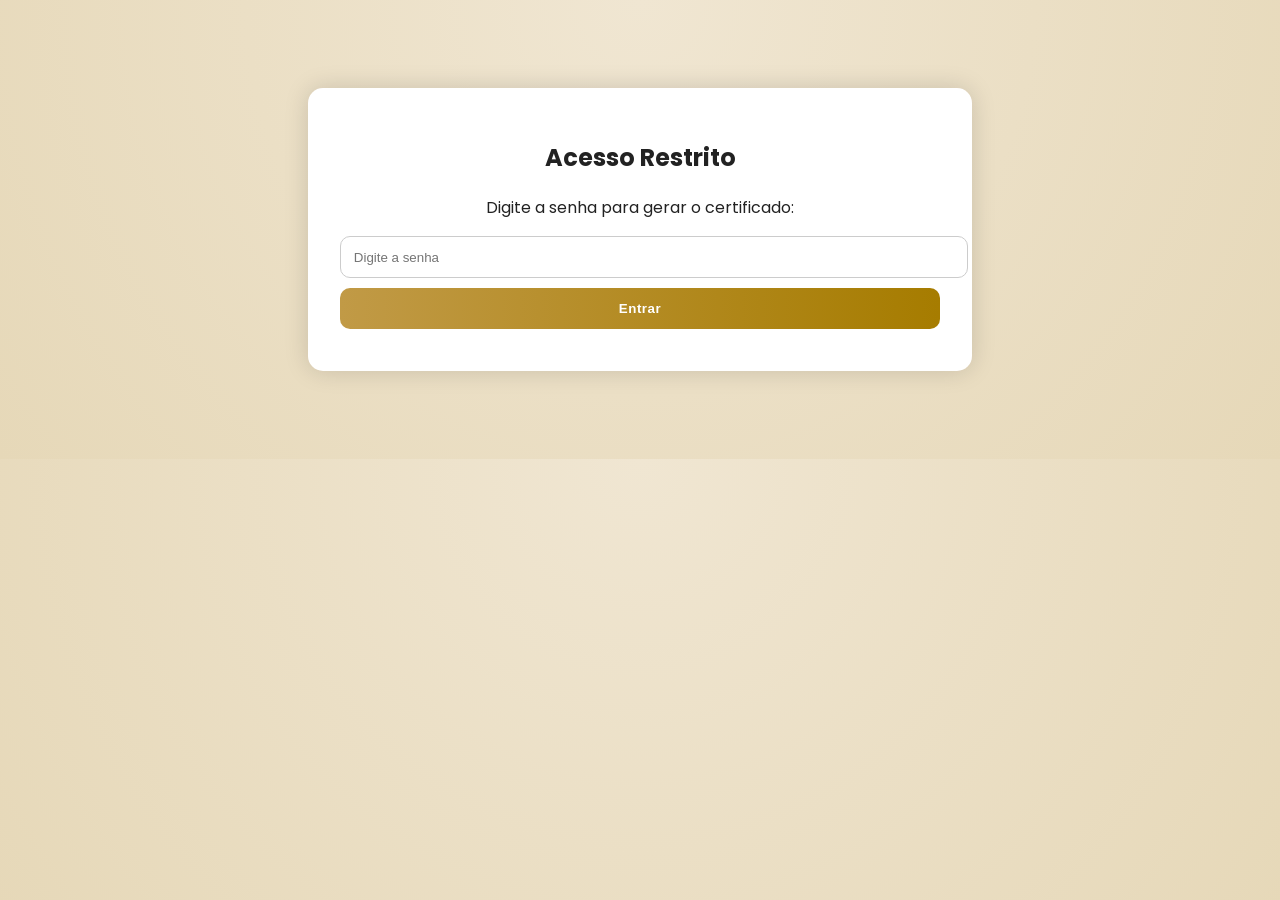
==== certificado.html @ dd05cf64 "Pagina Barbearia Coronel" ====
<!DOCTYPE html>
<html lang="pt-BR">
<head>
    <meta charset="UTF-8">
    <meta name="viewport" content="width=device-width, initial-scale=1.0">
    <title>Certificado 1º Corte - Barbearia Coronel</title>
    <link rel="stylesheet" href="./assets/css/certificado.css">
</head>
    <body>

        <!-- Tela de senha -->
        <section id="senha-section">
            <h2>Acesso Restrito</h2>
            <p>Digite a senha para gerar o certificado:</p>
            <input type="password" id="senhaInput" placeholder="Digite a senha">
            <button id="verificarSenha">Entrar</button>
        </section>

        <!-- Formulário de geração -->
        <section id="certificado-section" style="display: none;">
            <h2>Gerar ✂️Certificado 1º Corte✂️</h2>
            <form id="certificadoForm">
                <label for="nome">Nome da Criança:</label>
                <input type="text" id="nome" required>

                <label for="idade">Idade:</label>
                <input type="number" id="idade" required>

                <label for="data">Data:</label>
                <input type="date" id="data" required>

                <label for="foto">Foto da Criança:</label>
                <input type="file" id="foto" accept="image/*">

                <button type="submit" href="#certificado">Gerar Certificado</button>
            </form>

            <div id="certificado" class="certificado" style="display:none;">
                <img src="./assets/img/logo-coronel.png" class="logo" alt="Logo Barbearia Coronel">
                <div class="certificado-content">
                    <h1>✂️Certificado de 1º Corte✂️</h1>
                    <p>Este certificado é concedido a</p>
                    <h2 id="certNome"></h2>
                    <p>em comemoração ao seu primeiro corte de cabelo na</p>
                    <h3>💈Barbearia Coronel💈</h3>
                    <p id="certData"></p>
                    <img id="certFoto" alt="Foto da criança">
                </div>
                <!--<img src="./assets/img/assinatura-coronel.png" class="assinatura" alt="Assinatura do barbeiro">-->
            </div>

            <button id="baixarCertificado" style="display:none;">Baixar Certificado</button>
        </section>

        <script src="./assets/libs/html2canvas.min.js"></script>
        <script src="./assets/scripts/certificado.js"></script>
    </body>
</html>
---- assets/css/certificado.css ----
@import url('https://fonts.googleapis.com/css2?family=Playfair+Display:wght@600;800&family=Poppins:wght@400;600&display=swap');

body {
    font-family: 'Poppins', sans-serif;
    background: radial-gradient(circle at top, #f0e6d2 0%, #e6d8b8 100%);
    color: #222;
    text-align: center;
    padding: 2rem;
}

/* Caixas principais */
#senha-section, #certificado-section {
    max-width: 600px;
    margin: 3rem auto;
    background: #fff;
    padding: 2rem;
    border-radius: 15px;
    box-shadow: 0 0 25px rgba(0,0,0,0.15);
}

input, button {
    display: block;
    width: 100%;
    margin: 10px 0;
    padding: 0.8rem;
    border-radius: 10px;
    border: 1px solid #ccc;
}

button {
    background: linear-gradient(90deg, #c19a46, #a67c00);
    color: #fff;
    border: none;
    cursor: pointer;
    transition: 0.3s;
    font-weight: 600;
    letter-spacing: 0.5px;
}

button:hover {
    background: linear-gradient(90deg, #a67c00, #c19a46);
}

/* Certificado retrô */
.certificado {
    position: relative;
    background: #fffdf5 url('/assets/img/plufow-le-studio-2ltG_DVxIaU-unsplash.jpg') center center no-repeat;
    background-size: cover;
    border: 12px solid transparent;
    border-image: linear-gradient(45deg, #d4af37, #f7e98e, #c9a43f, #f1d27c);
    border-image-slice: 1;
    border-radius: 20px;
    padding: 3rem 1rem;
    margin-top: 2rem;
    text-align: center;
    color: #3b2f1b;
    box-shadow: 0 0 25px rgba(0,0,0,0.25);
}

/* Moldura interna */
.certificado::before {
    content: "";
    position: absolute;
    top: 15px;
    left: 15px;
    right: 15px;
    bottom: 15px;
    border: 2px solid #81672f;
    border-radius: 12px;
    pointer-events: none;
}

.certificado .logo {
    width: 180px;
    margin-bottom: 1rem;
    filter: drop-shadow(2px 2px 4px rgba(0,0,0,0.2));
}

/* Títulos */
.certificado-content h1 {
    font-family: 'Playfair Display', serif;
    font-size: 2.4rem;
    color: #a67c00;
    margin-bottom: 0.5rem;
}

.certificado-content p {
    font-size: 1rem;
    color: #3b2f1b;
}

.certificado-content h2 {
    font-family: 'Playfair Display', serif;
    font-size: 1.8rem;
    color: #111;
    margin: 0.8rem 0;
}

.certificado-content h3 {
    font-size: 1.4rem;
    color: #a67c00;
    font-weight: 600;
    margin-top: 0.8rem;
}

/* Foto circular */
#certFoto {
    width: 190px;
    height: 190px;
    border-radius: 50%;
    margin-top: 1.5rem;
    object-fit: cover;
    border: 5px double #a67c00;
    background: #fff;
    box-shadow: 0 0 10px rgba(0,0,0,0.25);
}

/* Assinatura */
.assinatura {
    position: absolute;
    bottom: 30px;
    right: 40px;
    width: 180px;
    opacity: 0.9;
    filter: brightness(0.9);
}

/* Botão de baixar */
#baixarCertificado {
    background: linear-gradient(90deg, #b68c2d, #e0c15c);
    color: #fff;
    margin-top: 1rem;
    font-weight: 600;
    box-shadow: 0 4px 8px rgba(0,0,0,0.2);
}

#baixarCertificado:hover {
    background: linear-gradient(90deg, #e0c15c, #b68c2d);
}
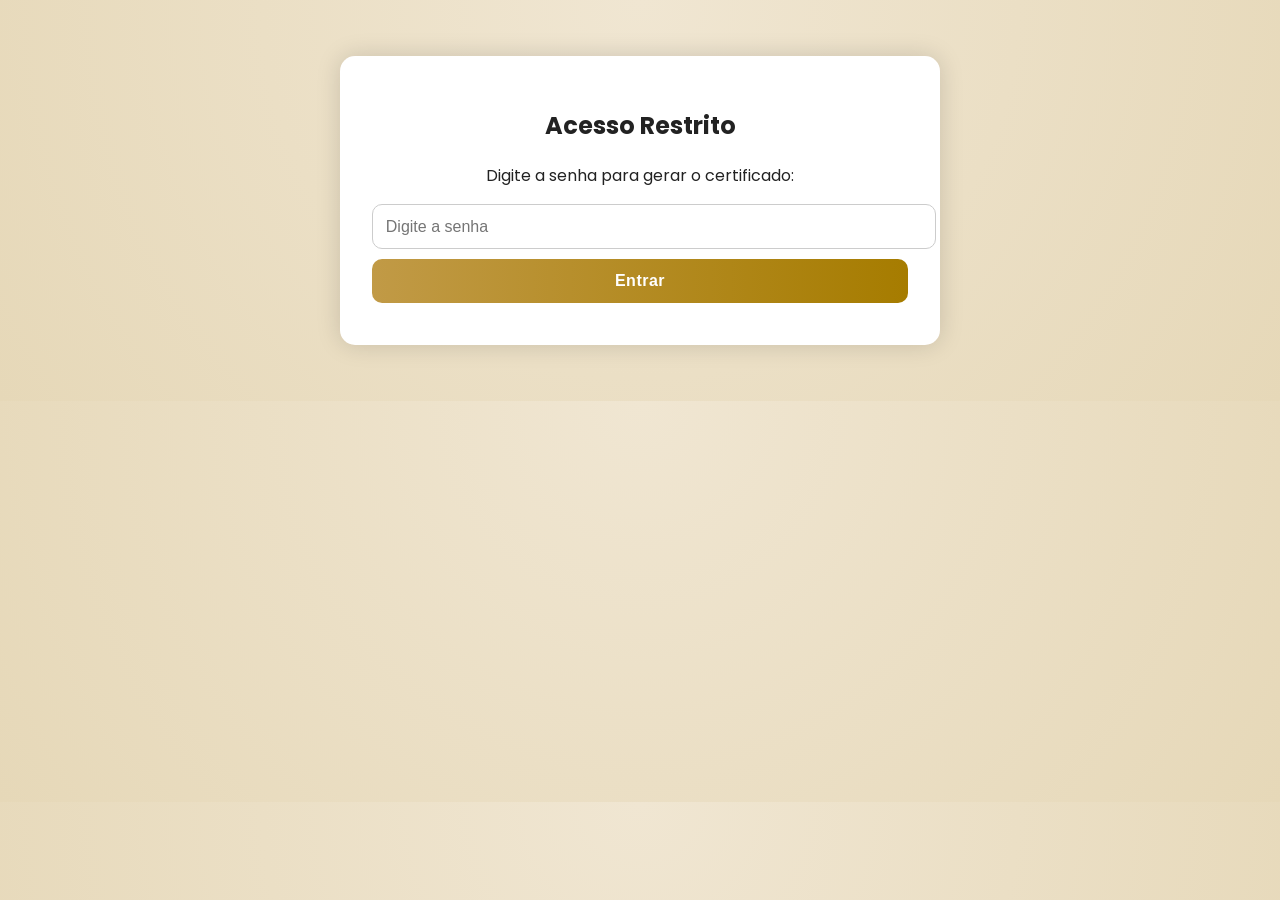
==== commit 0f8880a1: "adicionado responsividade certificado" ====
--- a/certificado.html
+++ b/certificado.html
@@ -6,53 +6,52 @@
     <title>Certificado 1º Corte - Barbearia Coronel</title>
     <link rel="stylesheet" href="./assets/css/certificado.css">
 </head>
-    <body>
+<body>
 
-        <!-- Tela de senha -->
-        <section id="senha-section">
-            <h2>Acesso Restrito</h2>
-            <p>Digite a senha para gerar o certificado:</p>
-            <input type="password" id="senhaInput" placeholder="Digite a senha">
-            <button id="verificarSenha">Entrar</button>
-        </section>
+    <!-- Tela de senha -->
+    <section id="senha-section">
+        <h2>Acesso Restrito</h2>
+        <p>Digite a senha para gerar o certificado:</p>
+        <input type="password" id="senhaInput" placeholder="Digite a senha">
+        <button id="verificarSenha">Entrar</button>
+    </section>
 
-        <!-- Formulário de geração -->
-        <section id="certificado-section" style="display: none;">
-            <h2>Gerar ✂️Certificado 1º Corte✂️</h2>
-            <form id="certificadoForm">
-                <label for="nome">Nome da Criança:</label>
-                <input type="text" id="nome" required>
+    <!-- Formulário de geração -->
+    <section id="certificado-section" style="display: none;">
+        <h2>✂️ Gerar Certificado 1º Corte ✂️</h2>
+        <form id="certificadoForm">
+            <label for="nome">Nome da Criança:</label>
+            <input type="text" id="nome" required>
 
-                <label for="idade">Idade:</label>
-                <input type="number" id="idade" required>
+            <label for="idade">Idade:</label>
+            <input type="number" id="idade" required>
 
-                <label for="data">Data:</label>
-                <input type="date" id="data" required>
+            <label for="data">Data:</label>
+            <input type="date" id="data" required>
 
-                <label for="foto">Foto da Criança:</label>
-                <input type="file" id="foto" accept="image/*">
+            <label for="foto">Foto da Criança:</label>
+            <input type="file" id="foto" accept="image/*">
 
-                <button type="submit" href="#certificado">Gerar Certificado</button>
-            </form>
+            <button type="submit">Gerar Certificado</button>
+        </form>
 
-            <div id="certificado" class="certificado" style="display:none;">
-                <img src="./assets/img/logo-coronel.png" class="logo" alt="Logo Barbearia Coronel">
-                <div class="certificado-content">
-                    <h1>✂️Certificado de 1º Corte✂️</h1>
-                    <p>Este certificado é concedido a</p>
-                    <h2 id="certNome"></h2>
-                    <p>em comemoração ao seu primeiro corte de cabelo na</p>
-                    <h3>💈Barbearia Coronel💈</h3>
-                    <p id="certData"></p>
-                    <img id="certFoto" alt="Foto da criança">
-                </div>
-                <!--<img src="./assets/img/assinatura-coronel.png" class="assinatura" alt="Assinatura do barbeiro">-->
+        <div id="certificado" class="certificado" style="display:none;">
+            <img src="./assets/img/logo-coronel.png" class="logo" alt="Logo Barbearia Coronel">
+            <div class="certificado-content">
+                <h1>✂️ Certificado de 1º Corte ✂️</h1>
+                <p>Este certificado é concedido a</p>
+                <h2 id="certNome"></h2>
+                <p>em comemoração ao seu primeiro corte de cabelo na</p>
+                <h3>Barbearia Coronel</h3>
+                <p id="certData"></p>
+                <img id="certFoto" alt="Foto da criança">
             </div>
+        </div>
 
-            <button id="baixarCertificado" style="display:none;">Baixar Certificado</button>
-        </section>
+        <button id="baixarCertificado" style="display:none;">Baixar Certificado</button>
+    </section>
 
-        <script src="./assets/libs/html2canvas.min.js"></script>
-        <script src="./assets/scripts/certificado.js"></script>
-    </body>
+    <script src="./assets/libs/html2canvas.min.js"></script>
+    <script src="./assets/scripts/certificado.js"></script>
+</body>
 </html>
--- a/assets/css/certificado.css
+++ b/assets/css/certificado.css
@@ -5,17 +5,19 @@
     background: radial-gradient(circle at top, #f0e6d2 0%, #e6d8b8 100%);
     color: #222;
     text-align: center;
-    padding: 2rem;
+    padding: 1.5rem;
+    margin: 0;
 }
 
 /* Caixas principais */
 #senha-section, #certificado-section {
     max-width: 600px;
-    margin: 3rem auto;
+    margin: 2rem auto;
     background: #fff;
     padding: 2rem;
     border-radius: 15px;
     box-shadow: 0 0 25px rgba(0,0,0,0.15);
+    box-sizing: border-box;
 }
 
 input, button {
@@ -25,6 +27,7 @@
     padding: 0.8rem;
     border-radius: 10px;
     border: 1px solid #ccc;
+    font-size: 1rem;
 }
 
 button {
@@ -50,36 +53,38 @@
     border-image: linear-gradient(45deg, #d4af37, #f7e98e, #c9a43f, #f1d27c);
     border-image-slice: 1;
     border-radius: 20px;
-    padding: 3rem 1rem;
+    padding: 2rem 1rem;
     margin-top: 2rem;
     text-align: center;
     color: #3b2f1b;
     box-shadow: 0 0 25px rgba(0,0,0,0.25);
+    box-sizing: border-box;
 }
 
 /* Moldura interna */
 .certificado::before {
     content: "";
     position: absolute;
-    top: 15px;
-    left: 15px;
-    right: 15px;
-    bottom: 15px;
+    top: 10px;
+    left: 10px;
+    right: 10px;
+    bottom: 10px;
     border: 2px solid #81672f;
     border-radius: 12px;
     pointer-events: none;
 }
 
 .certificado .logo {
-    width: 180px;
+    width: 150px;
     margin-bottom: 1rem;
     filter: drop-shadow(2px 2px 4px rgba(0,0,0,0.2));
+    max-width: 40vw;
 }
 
 /* Títulos */
 .certificado-content h1 {
     font-family: 'Playfair Display', serif;
-    font-size: 2.4rem;
+    font-size: 2rem;
     color: #a67c00;
     margin-bottom: 0.5rem;
 }
@@ -87,17 +92,18 @@
 .certificado-content p {
     font-size: 1rem;
     color: #3b2f1b;
+    margin: 0.3rem 0;
 }
 
 .certificado-content h2 {
     font-family: 'Playfair Display', serif;
-    font-size: 1.8rem;
+    font-size: 1.6rem;
     color: #111;
     margin: 0.8rem 0;
 }
 
 .certificado-content h3 {
-    font-size: 1.4rem;
+    font-size: 1.3rem;
     color: #a67c00;
     font-weight: 600;
     margin-top: 0.8rem;
@@ -105,24 +111,15 @@
 
 /* Foto circular */
 #certFoto {
-    width: 190px;
-    height: 190px;
+    width: 160px;
+    height: 160px;
     border-radius: 50%;
-    margin-top: 1.5rem;
+    margin-top: 1.2rem;
     object-fit: cover;
     border: 5px double #a67c00;
     background: #fff;
     box-shadow: 0 0 10px rgba(0,0,0,0.25);
-}
-
-/* Assinatura */
-.assinatura {
-    position: absolute;
-    bottom: 30px;
-    right: 40px;
-    width: 180px;
-    opacity: 0.9;
-    filter: brightness(0.9);
+    max-width: 60vw;
 }
 
 /* Botão de baixar */
@@ -137,3 +134,50 @@
 #baixarCertificado:hover {
     background: linear-gradient(90deg, #e0c15c, #b68c2d);
 }
+
+/* ===== RESPONSIVIDADE ===== */
+@media (max-width: 600px) {
+    body {
+        padding: 1rem;
+    }
+
+    #senha-section, #certificado-section {
+        padding: 1.5rem;
+        margin: 1.5rem auto;
+    }
+
+    .certificado {
+        padding: 1.5rem 0.5rem;
+        border-width: 8px;
+    }
+
+    .certificado-content h1 {
+        font-size: 1.6rem;
+    }
+
+    .certificado-content h2 {
+        font-size: 1.3rem;
+    }
+
+    .certificado-content h3 {
+        font-size: 1.1rem;
+    }
+
+    .certificado-content p {
+        font-size: 0.9rem;
+    }
+
+    #certFoto {
+        width: 130px;
+        height: 130px;
+    }
+
+    .certificado .logo {
+        width: 120px;
+    }
+
+    button, input {
+        font-size: 0.95rem;
+        padding: 0.7rem;
+    }
+}
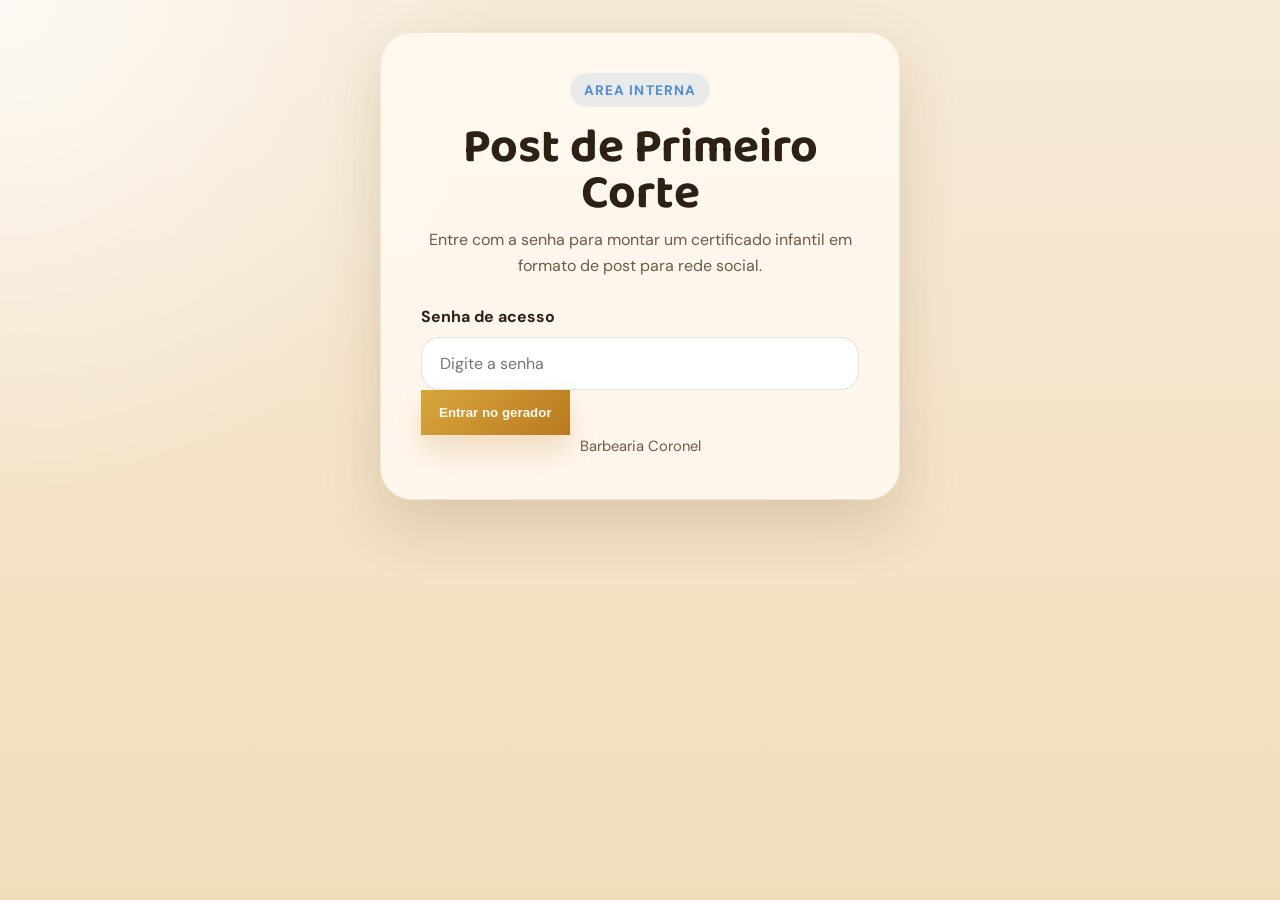
==== commit 6a44d956: "feat:certificado corte" ====
--- a/certificado.html
+++ b/certificado.html
@@ -3,53 +3,164 @@
 <head>
     <meta charset="UTF-8">
     <meta name="viewport" content="width=device-width, initial-scale=1.0">
-    <title>Certificado 1º Corte - Barbearia Coronel</title>
+    <title>Primeiro Corte - Barbearia Coronel</title>
+    <meta name="description" content="Gerador de post de primeiro corte da Barbearia Coronel para redes sociais.">
     <link rel="stylesheet" href="./assets/css/certificado.css">
 </head>
 <body>
+    <main class="page-shell">
+        <section class="access-card" id="senha-section">
+            <div class="access-badge">Area interna</div>
+            <h1>Post de Primeiro Corte</h1>
+            <p>Entre com a senha para montar um certificado infantil em formato de post para rede social.</p>
 
-    <!-- Tela de senha -->
-    <section id="senha-section">
-        <h2>Acesso Restrito</h2>
-        <p>Digite a senha para gerar o certificado:</p>
-        <input type="password" id="senhaInput" placeholder="Digite a senha">
-        <button id="verificarSenha">Entrar</button>
-    </section>
+            <div class="access-form">
+                <label for="senhaInput">Senha de acesso</label>
+                <input type="password" id="senhaInput" placeholder="Digite a senha">
+                <button id="verificarSenha" type="button">Entrar no gerador</button>
+                <p class="access-hint">Barbearia Coronel</p>
+            </div>
+        </section>
 
-    <!-- Formulário de geração -->
-    <section id="certificado-section" style="display: none;">
-        <h2>✂️ Gerar Certificado 1º Corte ✂️</h2>
-        <form id="certificadoForm">
-            <label for="nome">Nome da Criança:</label>
-            <input type="text" id="nome" required>
+        <section class="studio" id="certificado-section" hidden>
+            <header class="studio-header">
+                <div>
+                    <p class="eyebrow">Criador de post</p>
+                    <h1>Certificado de Primeiro Corte</h1>
+                    <p>Monte a arte com a foto da crianca, nome e data do corte. O layout ja sai pronto para publicar.</p>
+                </div>
+                <a class="back-link" href="./index.html">Voltar para o site</a>
+            </header>
 
-            <label for="idade">Idade:</label>
-            <input type="number" id="idade" required>
+            <div class="studio-grid">
+                <section class="control-panel">
+                    <div class="panel-card">
+                        <h2>Dados do post</h2>
+                        <form id="certificadoForm" class="certificado-form">
+                            <div class="field">
+                                <label for="nome">Nome da crianca</label>
+                                <input type="text" id="nome" placeholder="Ex.: Miguel" maxlength="30" required>
+                            </div>
 
-            <label for="data">Data:</label>
-            <input type="date" id="data" required>
+                            <div class="field">
+                                <label for="data">Data do corte</label>
+                                <input type="date" id="data" required>
+                            </div>
 
-            <label for="foto">Foto da Criança:</label>
-            <input type="file" id="foto" accept="image/*">
+                            <div class="field">
+                                <label for="tema">Moldura tematica</label>
+                                <select id="tema" required>
+                                    <option value="classic">Classico dourado</option>
+                                    <option value="fun">Divertido colorido</option>
+                                    <option value="soft">Fofo pastel</option>
+                                    <option value="easter">Pascoa</option>
+                                    <option value="christmas">Natal</option>
+                                </select>
+                            </div>
 
-            <button type="submit">Gerar Certificado</button>
-        </form>
+                            <div class="field">
+                                <label for="frase">Frase personalizada</label>
+                                <textarea id="frase" rows="3" maxlength="90" placeholder="Ex.: Um dia especial para guardar para sempre."></textarea>
+                                <p class="field-help">Se deixar em branco, usamos uma frase pronta.</p>
+                            </div>
 
-        <div id="certificado" class="certificado" style="display:none;">
-            <img src="./assets/img/logo-coronel.png" class="logo" alt="Logo Barbearia Coronel">
-            <div class="certificado-content">
-                <h1>✂️ Certificado de 1º Corte ✂️</h1>
-                <p>Este certificado é concedido a</p>
-                <h2 id="certNome"></h2>
-                <p>em comemoração ao seu primeiro corte de cabelo na</p>
-                <h3>Barbearia Coronel</h3>
-                <p id="certData"></p>
-                <img id="certFoto" alt="Foto da criança">
+                            <div class="field">
+                                <label for="foto">Foto da crianca</label>
+                                <input type="file" id="foto" accept="image/*" required>
+                                <p class="field-help">Use uma foto de frente ou em meio corpo para o post ficar mais bonito.</p>
+                            </div>
+
+                            <div class="actions">
+                                <button type="submit" class="primary-btn">Gerar post</button>
+                                <button type="button" id="baixarCertificado" class="secondary-btn" disabled>Baixar post quadrado</button>
+                            </div>
+                        </form>
+                    </div>
+
+                    <div class="panel-card tips-card">
+                        <h2>O que esta incluso</h2>
+                        <ul>
+                            <li>Tres molduras para variar o visual do post.</li>
+                            <li>Frase personalizada para deixar a arte mais emocional.</li>
+                            <li>Download em formato quadrado pronto para publicar.</li>
+                        </ul>
+                    </div>
+                </section>
+
+                <section class="preview-panel">
+                    <div class="preview-head">
+                        <h2>Previa do post</h2>
+                        <p>O download gera a arte exatamente neste formato.</p>
+                    </div>
+
+                    <div class="preview-stack">
+                        <div class="post-stage">
+                            <article class="social-post theme-classic" id="certificado">
+                                <div class="post-pattern post-pattern-top"></div>
+                                <div class="post-pattern post-pattern-bottom"></div>
+                                <div class="post-star post-star-left"></div>
+                                <div class="post-star post-star-right"></div>
+                                <div class="theme-decor decor-bunny" aria-hidden="true"></div>
+                                <div class="theme-decor decor-egg decor-egg-left" aria-hidden="true"></div>
+                                <div class="theme-decor decor-egg decor-egg-right" aria-hidden="true"></div>
+                                <div class="theme-decor decor-tree" aria-hidden="true"></div>
+                                <div class="theme-decor decor-santa" aria-hidden="true"></div>
+                                <div class="theme-decor decor-gift" aria-hidden="true"></div>
+
+                                <header class="post-header">
+                                    <div class="brand-mark">
+                                        <img src="./assets/img/logo-coronel.png" alt="Logo da Barbearia Coronel">
+                                    </div>
+                                    <div class="brand-copy">
+                                        <span>Barbearia Coronel</span>
+                                        <strong>Primeiro Corte</strong>
+                                    </div>
+                                </header>
+
+                                <div class="post-content">
+                                    <div class="post-copy">
+                                        <p class="mini-label">Momento especial</p>
+                                        <h2>Meu primeiro corte</h2>
+                                        <p class="lead">Um dia de coragem, estilo e muitas lembrancas boas.</p>
+                                    </div>
+
+                                    <div class="post-main">
+                                        <div class="photo-frame">
+                                            <div class="photo-ring">
+                                                <img id="certFoto" src="" alt="Foto da crianca no primeiro corte">
+                                                <div class="photo-placeholder" id="photoPlaceholder">
+                                                    <span class="placeholder-title">Sua foto aparece aqui</span>
+                                                    <span class="placeholder-copy">Escolha uma imagem para montar o post.</span>
+                                                </div>
+                                            </div>
+                                            <div class="floating-tag">Primeira vez na cadeira</div>
+                                        </div>
+
+                                        <div class="post-side">
+                                            <div class="post-name-box">
+                                                <span class="name-caption">Certificamos que</span>
+                                                <strong id="certNome">Nome da crianca</strong>
+                                            </div>
+
+                                            <div class="post-footer">
+                                                <div class="date-chip">
+                                                    <span>Data do corte</span>
+                                                    <strong id="certData">__/__/____</strong>
+                                                </div>
+                                                <div class="celebration-copy">
+                                                    <span id="certFrase">Estilo de gente grande com clima de infancia.</span>
+                                                </div>
+                                            </div>
+                                        </div>
+                                    </div>
+                                </div>
+                            </article>
+                        </div>
+                    </div>
+                </section>
             </div>
-        </div>
-
-        <button id="baixarCertificado" style="display:none;">Baixar Certificado</button>
-    </section>
+        </section>
+    </main>
 
     <script src="./assets/libs/html2canvas.min.js"></script>
     <script src="./assets/scripts/certificado.js"></script>
--- a/assets/css/certificado.css
+++ b/assets/css/certificado.css
@@ -1,183 +1,1026 @@
-@import url('https://fonts.googleapis.com/css2?family=Playfair+Display:wght@600;800&family=Poppins:wght@400;600&display=swap');
-
+@import url('https://fonts.googleapis.com/css2?family=Baloo+2:wght@600;700;800&family=DM+Sans:wght@400;500;700&display=swap');
+
+:root {
+    --bg: #f7efe2;
+    --paper: #fff9f0;
+    --paper-strong: #fff4dd;
+    --ink: #2d2014;
+    --muted: #6e5a44;
+    --gold: #d8a63c;
+    --gold-deep: #b97a1f;
+    --barber-red: #df5548;
+    --barber-blue: #4f8ecf;
+    --cream: #fffdf7;
+    --line: rgba(45, 32, 20, 0.12);
+    --shadow: 0 24px 60px rgba(84, 57, 21, 0.16);
+}
+
+* {
+    box-sizing: border-box;
+}
+
+html,
 body {
-    font-family: 'Poppins', sans-serif;
-    background: radial-gradient(circle at top, #f0e6d2 0%, #e6d8b8 100%);
-    color: #222;
+    min-height: 100%;
+}
+
+body {
+    margin: 0;
+    font-family: 'DM Sans', sans-serif;
+    color: var(--ink);
+    background:
+        radial-gradient(circle at top left, rgba(255, 255, 255, 0.75) 0, rgba(255, 255, 255, 0) 32%),
+        linear-gradient(180deg, #f6ead7 0%, #f2ddbb 100%);
+}
+
+.page-shell {
+    min-height: 100vh;
+    padding: 32px;
+}
+
+.access-card,
+.studio {
+    width: min(1180px, 100%);
+    margin: 0 auto;
+}
+
+.access-card {
+    max-width: 520px;
+    background: rgba(255, 249, 240, 0.92);
+    border: 1px solid rgba(185, 122, 31, 0.14);
+    border-radius: 32px;
+    padding: 40px;
+    box-shadow: var(--shadow);
     text-align: center;
-    padding: 1.5rem;
+}
+
+.access-badge,
+.eyebrow {
+    display: inline-flex;
+    align-items: center;
+    justify-content: center;
+    border-radius: 999px;
+    padding: 8px 14px;
+    background: rgba(79, 142, 207, 0.12);
+    color: var(--barber-blue);
+    font-size: 0.86rem;
+    font-weight: 700;
+    text-transform: uppercase;
+    letter-spacing: 0.08em;
+}
+
+.access-card h1,
+.studio-header h1,
+.panel-card h2,
+.preview-head h2,
+.post-copy h2 {
+    font-family: 'Baloo 2', cursive;
+}
+
+.access-card h1 {
+    margin: 18px 0 10px;
+    font-size: clamp(2rem, 5vw, 3rem);
+    line-height: 0.96;
+}
+
+.access-card p {
     margin: 0;
-}
-
-/* Caixas principais */
-#senha-section, #certificado-section {
-    max-width: 600px;
-    margin: 2rem auto;
+    color: var(--muted);
+    line-height: 1.6;
+}
+
+.access-form {
+    margin-top: 28px;
+    text-align: left;
+}
+
+.access-form label,
+.field label {
+    display: block;
+    margin-bottom: 10px;
+    font-weight: 700;
+}
+
+.access-form input,
+.field input,
+.field select,
+.field textarea,
+.primary-btn,
+.secondary-btn {
+    width: 100%;
+    border-radius: 18px;
+    font: inherit;
+}
+
+.access-form input,
+.field input,
+.field select,
+.field textarea {
+    display: block;
+    border: 1px solid rgba(45, 32, 20, 0.12);
     background: #fff;
-    padding: 2rem;
-    border-radius: 15px;
-    box-shadow: 0 0 25px rgba(0,0,0,0.15);
-    box-sizing: border-box;
-}
-
-input, button {
+    padding: 15px 18px;
+    color: var(--ink);
+    outline: none;
+    transition: border-color 0.2s ease, box-shadow 0.2s ease, transform 0.2s ease;
+}
+
+.access-form input:focus,
+.field input:focus,
+.field select:focus,
+.field textarea:focus {
+    border-color: rgba(79, 142, 207, 0.4);
+    box-shadow: 0 0 0 4px rgba(79, 142, 207, 0.12);
+}
+
+.field textarea {
+    resize: vertical;
+    min-height: 92px;
+}
+
+.access-form button,
+.primary-btn,
+.secondary-btn {
+    border: 0;
+    cursor: pointer;
+    padding: 15px 18px;
+    font-weight: 700;
+    transition: transform 0.2s ease, box-shadow 0.2s ease, opacity 0.2s ease;
+}
+
+.access-form button,
+.primary-btn {
+    background: linear-gradient(135deg, var(--gold) 0%, var(--gold-deep) 100%);
+    color: #fffaf1;
+    box-shadow: 0 16px 30px rgba(185, 122, 31, 0.22);
+}
+
+.secondary-btn {
+    background: rgba(79, 142, 207, 0.12);
+    color: var(--barber-blue);
+}
+
+.access-form button:hover,
+.primary-btn:hover,
+.secondary-btn:hover:not(:disabled) {
+    transform: translateY(-1px);
+}
+
+.secondary-btn:disabled {
+    opacity: 0.45;
+    cursor: not-allowed;
+}
+
+.access-hint,
+.field-help,
+.preview-head p,
+.studio-header p,
+.tips-card li,
+.celebration-copy span {
+    color: var(--muted);
+}
+
+.access-hint {
+    margin-top: 12px;
+    text-align: center;
+    font-size: 0.92rem;
+}
+
+.studio-header {
+    display: flex;
+    justify-content: space-between;
+    gap: 20px;
+    align-items: flex-start;
+    margin-bottom: 24px;
+}
+
+.studio-header h1 {
+    margin: 8px 0;
+    font-size: clamp(2rem, 4vw, 3.4rem);
+    line-height: 0.95;
+}
+
+.studio-header p {
+    max-width: 680px;
+    margin: 0;
+    line-height: 1.65;
+}
+
+.back-link {
+    flex-shrink: 0;
+    align-self: center;
+    text-decoration: none;
+    color: var(--ink);
+    font-weight: 700;
+    background: rgba(255, 255, 255, 0.56);
+    border: 1px solid rgba(45, 32, 20, 0.1);
+    padding: 12px 16px;
+    border-radius: 999px;
+}
+
+.studio-grid {
+    display: grid;
+    grid-template-columns: minmax(320px, 380px) minmax(0, 1fr);
+    gap: 24px;
+    align-items: start;
+}
+
+.control-panel,
+.preview-panel {
+    display: grid;
+    gap: 20px;
+}
+
+.panel-card,
+.preview-panel {
+    background: rgba(255, 249, 240, 0.9);
+    border: 1px solid rgba(185, 122, 31, 0.14);
+    border-radius: 30px;
+    box-shadow: var(--shadow);
+}
+
+.panel-card {
+    padding: 24px;
+}
+
+.panel-card h2,
+.preview-head h2 {
+    margin: 0 0 16px;
+    font-size: 1.7rem;
+}
+
+.certificado-form,
+.field,
+.actions {
+    display: grid;
+    gap: 12px;
+}
+
+.field-help {
+    margin: 0;
+    font-size: 0.9rem;
+    line-height: 1.5;
+}
+
+.actions {
+    margin-top: 8px;
+}
+
+.tips-card ul {
+    margin: 0;
+    padding-left: 18px;
+    display: grid;
+    gap: 12px;
+    line-height: 1.55;
+}
+
+.preview-panel {
+    overflow: hidden;
+}
+
+.preview-head {
+    padding: 24px 24px 0;
+}
+
+.preview-head h2 {
+    margin-bottom: 8px;
+}
+
+.preview-head p {
+    margin: 0;
+    line-height: 1.55;
+}
+
+.preview-stack {
+    display: grid;
+    gap: 24px;
+}
+
+.post-stage {
+    padding: 24px;
+}
+
+.social-post {
+    position: relative;
+    width: min(100%, 720px);
+    margin: 0 auto;
+    aspect-ratio: 1 / 1;
+    background:
+        radial-gradient(circle at 20% 18%, rgba(255, 255, 255, 0.68) 0, rgba(255, 255, 255, 0) 20%),
+        radial-gradient(circle at 82% 16%, rgba(255, 255, 255, 0.64) 0, rgba(255, 255, 255, 0) 18%),
+        linear-gradient(180deg, #fff9ef 0%, #fde6be 100%);
+    border-radius: 42px;
+    overflow: hidden;
+    box-shadow: 0 18px 40px rgba(84, 57, 21, 0.18);
+    padding: clamp(20px, 4vw, 34px);
+}
+
+.social-post::before,
+.social-post::after {
+    content: '';
+    position: absolute;
+    border-radius: 50%;
+    z-index: 0;
+}
+
+.social-post::before {
+    width: 220px;
+    height: 220px;
+    right: -70px;
+    top: -60px;
+    background: rgba(223, 85, 72, 0.12);
+}
+
+.social-post::after {
+    width: 190px;
+    height: 190px;
+    left: -55px;
+    bottom: -50px;
+    background: rgba(79, 142, 207, 0.12);
+}
+
+.theme-decor {
+    position: absolute;
+    z-index: 1;
+    display: none;
+    background-repeat: no-repeat;
+    background-position: center;
+    background-size: contain;
+    pointer-events: none;
+}
+
+.post-pattern {
+    position: absolute;
+    left: 28px;
+    right: 28px;
+    height: 16px;
+    border-radius: 999px;
+    z-index: 1;
+    background:
+        repeating-linear-gradient(
+            90deg,
+            var(--barber-red) 0 18px,
+            #fff 18px 36px,
+            var(--barber-blue) 36px 54px,
+            #fff 54px 72px
+        );
+    opacity: 0.9;
+}
+
+.post-pattern-top {
+    top: 18px;
+}
+
+.post-pattern-bottom {
+    bottom: 18px;
+}
+
+.post-star {
+    position: absolute;
+    z-index: 1;
+    width: 18px;
+    height: 18px;
+    background: var(--gold);
+    clip-path: polygon(50% 0%, 61% 36%, 100% 50%, 61% 64%, 50% 100%, 39% 64%, 0% 50%, 39% 36%);
+}
+
+.post-star-left {
+    top: 64px;
+    left: 34px;
+}
+
+.post-star-right {
+    top: 112px;
+    right: 56px;
+}
+
+.decor-bunny {
+    width: 120px;
+    height: 120px;
+    left: -6px;
+    bottom: 70px;
+    background-image: url("data:image/svg+xml,%3Csvg xmlns='http://www.w3.org/2000/svg' viewBox='0 0 160 160'%3E%3Cellipse cx='58' cy='32' rx='14' ry='34' fill='%23ffd9e4'/%3E%3Cellipse cx='92' cy='32' rx='14' ry='34' fill='%23ffd9e4'/%3E%3Cellipse cx='58' cy='32' rx='7' ry='24' fill='%23ffb7cb'/%3E%3Cellipse cx='92' cy='32' rx='7' ry='24' fill='%23ffb7cb'/%3E%3Ccircle cx='80' cy='84' r='44' fill='%23fffaf6'/%3E%3Ccircle cx='64' cy='78' r='5' fill='%233a2a1d'/%3E%3Ccircle cx='96' cy='78' r='5' fill='%233a2a1d'/%3E%3Cellipse cx='80' cy='93' rx='8' ry='6' fill='%23ff9bb2'/%3E%3Cpath d='M80 99c-8 0-14 6-14 12 6 4 22 4 28 0 0-6-6-12-14-12Z' fill='%23ffe3ea'/%3E%3Ccircle cx='48' cy='92' r='8' fill='%23ffd8e2'/%3E%3Ccircle cx='112' cy='92' r='8' fill='%23ffd8e2'/%3E%3C/svg%3E");
+}
+
+.decor-egg {
+    width: 70px;
+    height: 86px;
+}
+
+.decor-egg-left {
+    top: 100px;
+    right: 26px;
+    background-image: url("data:image/svg+xml,%3Csvg xmlns='http://www.w3.org/2000/svg' viewBox='0 0 80 100'%3E%3Cpath d='M40 8c14 0 26 18 26 40 0 24-12 44-26 44S14 72 14 48C14 26 26 8 40 8Z' fill='%23fff0a8'/%3E%3Cpath d='M21 44c10-8 28-8 38 0' stroke='%23f28db2' stroke-width='8' fill='none' stroke-linecap='round'/%3E%3Cpath d='M18 60c12 10 32 10 44 0' stroke='%2388c9f0' stroke-width='8' fill='none' stroke-linecap='round'/%3E%3Ccircle cx='32' cy='28' r='6' fill='%23f28db2'/%3E%3Ccircle cx='50' cy='76' r='6' fill='%2388c9f0'/%3E%3C/svg%3E");
+}
+
+.decor-egg-right {
+    top: 146px;
+    right: 86px;
+    width: 56px;
+    height: 70px;
+    background-image: url("data:image/svg+xml,%3Csvg xmlns='http://www.w3.org/2000/svg' viewBox='0 0 80 100'%3E%3Cpath d='M40 8c14 0 26 18 26 40 0 24-12 44-26 44S14 72 14 48C14 26 26 8 40 8Z' fill='%23f7d6e9'/%3E%3Cpath d='M20 48h40' stroke='%23d8b44a' stroke-width='8' stroke-linecap='round'/%3E%3Cpath d='M22 66c10-7 26-7 36 0' stroke='%239ad28e' stroke-width='8' fill='none' stroke-linecap='round'/%3E%3C/svg%3E");
+}
+
+.decor-tree {
+    width: 110px;
+    height: 120px;
+    right: 18px;
+    top: 94px;
+    background-image: url("data:image/svg+xml,%3Csvg xmlns='http://www.w3.org/2000/svg' viewBox='0 0 120 140'%3E%3Cpolygon points='60,10 18,58 38,58 12,88 42,88 20,116 100,116 78,88 108,88 82,58 102,58' fill='%23218c5f'/%3E%3Crect x='50' y='116' width='20' height='18' rx='4' fill='%23905a2a'/%3E%3Ccircle cx='42' cy='54' r='6' fill='%23ffd45b'/%3E%3Ccircle cx='74' cy='70' r='6' fill='%23e85353'/%3E%3Ccircle cx='54' cy='90' r='6' fill='%23ffd45b'/%3E%3Ccircle cx='84' cy='92' r='6' fill='%23f5f1ff'/%3E%3Cpolygon points='60,2 66,16 82,16 69,26 74,40 60,31 46,40 51,26 38,16 54,16' fill='%23ffd45b'/%3E%3C/svg%3E");
+}
+
+.decor-santa {
+    width: 118px;
+    height: 118px;
+    right: 118px;
+    top: 86px;
+    background-image: url("data:image/svg+xml,%3Csvg xmlns='http://www.w3.org/2000/svg' viewBox='0 0 140 140'%3E%3Cpath d='M30 54c20-28 66-26 84 6-8-2-14-2-20 0-12-12-36-12-48 0-8 0-12 0-16-6Z' fill='%23d83e4b'/%3E%3Ccircle cx='102' cy='30' r='10' fill='%23fffaf5'/%3E%3Ccircle cx='72' cy='74' r='34' fill='%23ffd9bc'/%3E%3Ccircle cx='58' cy='70' r='4' fill='%2337261a'/%3E%3Ccircle cx='86' cy='70' r='4' fill='%2337261a'/%3E%3Cellipse cx='72' cy='82' rx='7' ry='5' fill='%23d36e6e'/%3E%3Cpath d='M40 92c10 20 50 20 64 0-6 22-20 34-32 34S46 114 40 92Z' fill='%23fffaf5'/%3E%3Cpath d='M38 88c6 14 18 20 34 20s28-6 34-20' stroke='%23fffaf5' stroke-width='12' stroke-linecap='round' fill='none'/%3E%3Cpath d='M36 54c18-22 54-24 76 0' stroke='%23fffaf5' stroke-width='10' stroke-linecap='round' fill='none'/%3E%3C/svg%3E");
+}
+
+.decor-gift {
+    width: 76px;
+    height: 76px;
+    right: 34px;
+    bottom: 88px;
+    background-image: url("data:image/svg+xml,%3Csvg xmlns='http://www.w3.org/2000/svg' viewBox='0 0 90 90'%3E%3Crect x='14' y='28' width='62' height='48' rx='8' fill='%23c93d4b'/%3E%3Crect x='14' y='28' width='62' height='14' rx='8' fill='%23e45563'/%3E%3Crect x='40' y='28' width='10' height='48' fill='%23ffe6a6'/%3E%3Crect x='14' y='46' width='62' height='8' fill='%23ffe6a6'/%3E%3Cpath d='M45 24c-6-10-18-12-22-4-4 8 8 12 22 8Z' fill='%231f8a5b'/%3E%3Cpath d='M45 24c6-10 18-12 22-4 4 8-8 12-22 8Z' fill='%231f8a5b'/%3E%3C/svg%3E");
+}
+
+.post-header,
+.post-content {
+    position: relative;
+    z-index: 2;
+}
+
+.post-header {
+    display: flex;
+    align-items: center;
+    gap: 14px;
+    margin-top: 18px;
+}
+
+.post-copy,
+.post-main,
+.post-side,
+.photo-frame,
+.post-name-box,
+.post-footer {
+    position: relative;
+    z-index: 3;
+}
+
+.brand-mark {
+    width: 76px;
+    height: 76px;
+    border-radius: 22px;
+    background: linear-gradient(145deg, #fffef9 0%, #ffe7ba 100%);
+    display: grid;
+    place-items: center;
+    box-shadow: 0 10px 20px rgba(185, 122, 31, 0.16);
+}
+
+.brand-mark img {
+    width: 90%;
+    height: 90%;
+    object-fit: contain;
+}
+
+.brand-copy {
+    display: grid;
+}
+
+.brand-copy span {
+    font-size: 0.85rem;
+    font-weight: 700;
+    text-transform: uppercase;
+    letter-spacing: 0.08em;
+    color: var(--barber-blue);
+}
+
+.brand-copy strong {
+    font-size: clamp(1.35rem, 3vw, 2rem);
+    font-family: 'Baloo 2', cursive;
+    line-height: 1;
+}
+
+.post-content {
+    display: grid;
+    justify-items: center;
+    text-align: center;
+    align-content: start;
+    gap: 16px;
+    height: calc(100% - 112px);
+    padding-top: 12px;
+}
+
+.post-main {
+    width: 100%;
+    display: grid;
+    grid-template-columns: minmax(180px, 220px) minmax(0, 1fr);
+    gap: 16px;
+    align-items: center;
+}
+
+.mini-label {
+    display: inline-flex;
+    margin: 0 0 8px;
+    padding: 7px 13px;
+    background: rgba(223, 85, 72, 0.12);
+    color: var(--barber-red);
+    border-radius: 999px;
+    font-size: 0.82rem;
+    font-weight: 700;
+    text-transform: uppercase;
+    letter-spacing: 0.08em;
+}
+
+.post-copy h2 {
+    margin: 0;
+    font-size: clamp(1.9rem, 5vw, 3.4rem);
+    line-height: 0.94;
+}
+
+.lead {
+    max-width: 420px;
+    margin: 8px auto 0;
+    font-size: clamp(0.92rem, 1.7vw, 1.08rem);
+    line-height: 1.4;
+    color: var(--muted);
+}
+
+.photo-frame {
+    position: relative;
+}
+
+.photo-ring {
+    position: relative;
+    display: grid;
+    place-items: center;
+    overflow: hidden;
+    width: 100%;
+    aspect-ratio: 1 / 1;
+    max-width: 220px;
+    max-height: 220px;
+    background:
+        linear-gradient(180deg, rgba(255, 255, 255, 0.85), rgba(255, 255, 255, 0.28)),
+        linear-gradient(135deg, #eeb85e 0%, #c77b28 100%);
+    padding: 12px;
+    border-radius: 34px;
+    box-shadow: 0 20px 40px rgba(185, 122, 31, 0.24);
+}
+
+#certFoto,
+.photo-placeholder {
+    grid-area: 1 / 1;
+    width: 100%;
+    height: 100%;
+    border-radius: 26px;
+}
+
+#certFoto {
+    display: none;
+    object-fit: cover;
+    background: linear-gradient(180deg, #fffdf8 0%, #ffe9c5 100%);
+}
+
+.photo-placeholder {
+    display: grid;
+    place-items: center;
+    gap: 10px;
+    padding: 24px;
+    background:
+        radial-gradient(circle at top, rgba(255, 255, 255, 0.9), rgba(255, 255, 255, 0.58)),
+        linear-gradient(180deg, #fffdf8 0%, #fff1d7 100%);
+    border: 2px dashed rgba(185, 122, 31, 0.26);
+    color: var(--muted);
+}
+
+.placeholder-title {
+    font-family: 'Baloo 2', cursive;
+    font-size: 1.4rem;
+    color: var(--gold-deep);
+}
+
+.placeholder-copy {
+    line-height: 1.5;
+    max-width: 220px;
+}
+
+.photo-placeholder[hidden] {
+    display: none !important;
+}
+
+.floating-tag {
+    position: absolute;
+    right: -10px;
+    bottom: 10px;
+    max-width: 132px;
+    background: #fff;
+    color: var(--barber-red);
+    border-radius: 18px;
+    padding: 8px 12px;
+    font-weight: 700;
+    font-size: 0.82rem;
+    box-shadow: 0 12px 22px rgba(84, 57, 21, 0.14);
+    transform: rotate(-5deg);
+}
+
+.post-name-box {
+    width: 100%;
+    background: rgba(255, 255, 255, 0.72);
+    border: 1px solid rgba(185, 122, 31, 0.12);
+    border-radius: 26px;
+    padding: 12px 18px;
+}
+
+.name-caption {
     display: block;
+    margin-bottom: 6px;
+    font-size: 0.86rem;
+    text-transform: uppercase;
+    letter-spacing: 0.08em;
+    color: var(--barber-blue);
+    font-weight: 700;
+}
+
+#certNome {
+    display: block;
+    font-family: 'Baloo 2', cursive;
+    font-size: clamp(1.5rem, 3vw, 2.1rem);
+    line-height: 0.98;
+    overflow-wrap: anywhere;
+}
+
+.post-footer {
     width: 100%;
-    margin: 10px 0;
-    padding: 0.8rem;
-    border-radius: 10px;
-    border: 1px solid #ccc;
-    font-size: 1rem;
-}
-
-button {
-    background: linear-gradient(90deg, #c19a46, #a67c00);
-    color: #fff;
-    border: none;
-    cursor: pointer;
-    transition: 0.3s;
-    font-weight: 600;
-    letter-spacing: 0.5px;
-}
-
-button:hover {
-    background: linear-gradient(90deg, #a67c00, #c19a46);
-}
-
-/* Certificado retrô */
-.certificado {
-    position: relative;
-    background: #fffdf5 url('/assets/img/plufow-le-studio-2ltG_DVxIaU-unsplash.jpg') center center no-repeat;
-    background-size: cover;
-    border: 12px solid transparent;
-    border-image: linear-gradient(45deg, #d4af37, #f7e98e, #c9a43f, #f1d27c);
-    border-image-slice: 1;
+    display: grid;
+    grid-template-columns: 1fr;
+    gap: 10px;
+    align-items: stretch;
+}
+
+.post-side {
+    width: 100%;
+    display: flex;
+    flex-direction: column;
+    justify-content: center;
+}
+
+.date-chip,
+.celebration-copy {
+    background: rgba(255, 255, 255, 0.78);
+    border: 1px solid rgba(45, 32, 20, 0.08);
     border-radius: 20px;
-    padding: 2rem 1rem;
-    margin-top: 2rem;
-    text-align: center;
-    color: #3b2f1b;
-    box-shadow: 0 0 25px rgba(0,0,0,0.25);
-    box-sizing: border-box;
-}
-
-/* Moldura interna */
-.certificado::before {
-    content: "";
-    position: absolute;
-    top: 10px;
-    left: 10px;
-    right: 10px;
-    bottom: 10px;
-    border: 2px solid #81672f;
-    border-radius: 12px;
-    pointer-events: none;
-}
-
-.certificado .logo {
-    width: 150px;
-    margin-bottom: 1rem;
-    filter: drop-shadow(2px 2px 4px rgba(0,0,0,0.2));
-    max-width: 40vw;
-}
-
-/* Títulos */
-.certificado-content h1 {
-    font-family: 'Playfair Display', serif;
-    font-size: 2rem;
-    color: #a67c00;
-    margin-bottom: 0.5rem;
-}
-
-.certificado-content p {
-    font-size: 1rem;
-    color: #3b2f1b;
-    margin: 0.3rem 0;
-}
-
-.certificado-content h2 {
-    font-family: 'Playfair Display', serif;
-    font-size: 1.6rem;
-    color: #111;
-    margin: 0.8rem 0;
-}
-
-.certificado-content h3 {
-    font-size: 1.3rem;
-    color: #a67c00;
-    font-weight: 600;
-    margin-top: 0.8rem;
-}
-
-/* Foto circular */
-#certFoto {
-    width: 160px;
-    height: 160px;
-    border-radius: 50%;
-    margin-top: 1.2rem;
-    object-fit: cover;
-    border: 5px double #a67c00;
-    background: #fff;
-    box-shadow: 0 0 10px rgba(0,0,0,0.25);
-    max-width: 60vw;
-}
-
-/* Botão de baixar */
-#baixarCertificado {
-    background: linear-gradient(90deg, #b68c2d, #e0c15c);
-    color: #fff;
-    margin-top: 1rem;
-    font-weight: 600;
-    box-shadow: 0 4px 8px rgba(0,0,0,0.2);
-}
-
-#baixarCertificado:hover {
-    background: linear-gradient(90deg, #e0c15c, #b68c2d);
-}
-
-/* ===== RESPONSIVIDADE ===== */
-@media (max-width: 600px) {
-    body {
-        padding: 1rem;
-    }
-
-    #senha-section, #certificado-section {
-        padding: 1.5rem;
-        margin: 1.5rem auto;
-    }
-
-    .certificado {
-        padding: 1.5rem 0.5rem;
-        border-width: 8px;
-    }
-
-    .certificado-content h1 {
-        font-size: 1.6rem;
-    }
-
-    .certificado-content h2 {
-        font-size: 1.3rem;
-    }
-
-    .certificado-content h3 {
-        font-size: 1.1rem;
-    }
-
-    .certificado-content p {
-        font-size: 0.9rem;
-    }
-
-    #certFoto {
-        width: 130px;
-        height: 130px;
-    }
-
-    .certificado .logo {
-        width: 120px;
-    }
-
-    button, input {
-        font-size: 0.95rem;
-        padding: 0.7rem;
-    }
-}
+    padding: 11px 14px;
+}
+
+.date-chip span {
+    display: block;
+    font-size: 0.8rem;
+    text-transform: uppercase;
+    letter-spacing: 0.08em;
+    font-weight: 700;
+    color: var(--muted);
+}
+
+.date-chip strong {
+    display: block;
+    margin-top: 4px;
+    font-size: 0.98rem;
+}
+
+.celebration-copy {
+    display: grid;
+    align-items: center;
+    text-align: left;
+    line-height: 1.34;
+    font-size: 0.94rem;
+}
+
+.theme-classic {
+    --theme-main: #d8a63c;
+    --theme-accent: #c77b28;
+    --theme-alt: #4f8ecf;
+    --theme-soft: rgba(255, 255, 255, 0.78);
+}
+
+.theme-fun {
+    --theme-main: #ff8f45;
+    --theme-accent: #ef476f;
+    --theme-alt: #1d7ddc;
+    --theme-soft: rgba(255, 252, 245, 0.82);
+}
+
+.theme-soft {
+    --theme-main: #e8b87a;
+    --theme-accent: #e3789c;
+    --theme-alt: #7aa6e8;
+    --theme-soft: rgba(255, 255, 255, 0.84);
+}
+
+.theme-easter {
+    --theme-main: #f2b7c8;
+    --theme-accent: #c78945;
+    --theme-alt: #8bbfd9;
+    --theme-soft: rgba(255, 255, 255, 0.86);
+}
+
+.theme-christmas {
+    --theme-main: #c93d4b;
+    --theme-accent: #1f8a5b;
+    --theme-alt: #d9b44a;
+    --theme-soft: rgba(255, 255, 255, 0.82);
+}
+
+.theme-fun.social-post {
+    background:
+        radial-gradient(circle at 20% 18%, rgba(255, 255, 255, 0.68) 0, rgba(255, 255, 255, 0) 20%),
+        radial-gradient(circle at 82% 16%, rgba(255, 255, 255, 0.64) 0, rgba(255, 255, 255, 0) 18%),
+        linear-gradient(180deg, #fff2d9 0%, #ffd6cc 100%);
+}
+
+.theme-soft.social-post {
+    background:
+        radial-gradient(circle at 20% 18%, rgba(255, 255, 255, 0.68) 0, rgba(255, 255, 255, 0) 20%),
+        radial-gradient(circle at 82% 16%, rgba(255, 255, 255, 0.64) 0, rgba(255, 255, 255, 0) 18%),
+        linear-gradient(180deg, #fff9f1 0%, #f8dfdd 100%);
+}
+
+.theme-easter.social-post {
+    background:
+        radial-gradient(circle at 20% 18%, rgba(255, 255, 255, 0.76) 0, rgba(255, 255, 255, 0) 20%),
+        radial-gradient(circle at 82% 16%, rgba(255, 255, 255, 0.7) 0, rgba(255, 255, 255, 0) 18%),
+        linear-gradient(180deg, #fff8ea 0%, #f8dfe8 54%, #dff2fb 100%);
+}
+
+.theme-christmas.social-post {
+    background:
+        radial-gradient(circle at 18% 10%, rgba(255, 255, 255, 0.88) 0, rgba(255, 255, 255, 0) 18%),
+        radial-gradient(circle at 82% 14%, rgba(255, 255, 255, 0.72) 0, rgba(255, 255, 255, 0) 18%),
+        linear-gradient(180deg, #fff8ef 0%, #f7e8c8 26%, #f25c6d 26%, #d94256 56%, #38a36a 56%, #248153 100%);
+}
+
+.theme-fun .post-pattern {
+    background:
+        repeating-linear-gradient(
+            90deg,
+            #ef476f 0 18px,
+            #fff 18px 36px,
+            #1d7ddc 36px 54px,
+            #fff 54px 72px,
+            #ffb703 72px 90px,
+            #fff 90px 108px
+        );
+}
+
+.theme-soft .post-pattern {
+    background:
+        repeating-linear-gradient(
+            90deg,
+            #e8b87a 0 18px,
+            #fff 18px 36px,
+            #7aa6e8 36px 54px,
+            #fff 54px 72px,
+            #e3789c 72px 90px,
+            #fff 90px 108px
+        );
+}
+
+.theme-easter .post-pattern {
+    background:
+        repeating-linear-gradient(
+            90deg,
+            #f2b7c8 0 18px,
+            #fff 18px 36px,
+            #8bbfd9 36px 54px,
+            #fff 54px 72px,
+            #f5d98b 72px 90px,
+            #fff 90px 108px
+        );
+}
+
+.theme-christmas .post-pattern {
+    background:
+        repeating-linear-gradient(
+            90deg,
+            #c93d4b 0 18px,
+            #fff 18px 36px,
+            #1f8a5b 36px 54px,
+            #fff 54px 72px,
+            #d9b44a 72px 90px,
+            #fff 90px 108px
+        );
+}
+
+.theme-fun .mini-label,
+.theme-fun .floating-tag {
+    color: #ef476f;
+}
+
+.theme-soft .mini-label,
+.theme-soft .floating-tag {
+    color: #b45375;
+}
+
+.theme-easter .mini-label,
+.theme-easter .floating-tag {
+    color: #c06b88;
+}
+
+.theme-christmas .mini-label,
+.theme-christmas .floating-tag {
+    color: #fff7e3;
+    background: rgba(143, 29, 45, 0.78);
+}
+
+.theme-easter .decor-bunny,
+.theme-easter .decor-egg {
+    display: block;
+}
+
+.theme-christmas .decor-tree,
+.theme-christmas .decor-santa,
+.theme-christmas .decor-gift {
+    display: block;
+}
+
+.theme-fun .brand-copy span,
+.theme-fun .name-caption {
+    color: #1d7ddc;
+}
+
+.theme-soft .brand-copy span,
+.theme-soft .name-caption {
+    color: #7aa6e8;
+}
+
+.theme-easter .brand-copy span,
+.theme-easter .name-caption {
+    color: #8bbfd9;
+}
+
+.theme-christmas .brand-copy span,
+.theme-christmas .name-caption {
+    color: #f7dc8c;
+}
+
+.theme-easter .post-star {
+    background: #f5d98b;
+}
+
+.theme-christmas .post-star {
+    background: #f7dc8c;
+}
+
+.theme-easter .photo-ring {
+    background:
+        linear-gradient(180deg, rgba(255, 255, 255, 0.9), rgba(255, 255, 255, 0.34)),
+        linear-gradient(135deg, #f2b7c8 0%, #8bbfd9 100%);
+}
+
+.theme-christmas .photo-ring {
+    background:
+        linear-gradient(180deg, rgba(255, 255, 255, 0.88), rgba(255, 255, 255, 0.28)),
+        linear-gradient(135deg, #d9b44a 0%, #1f8a5b 50%, #c93d4b 100%);
+}
+
+.theme-easter .photo-placeholder {
+    background:
+        radial-gradient(circle at top, rgba(255, 255, 255, 0.92), rgba(255, 255, 255, 0.6)),
+        linear-gradient(180deg, #fff9f0 0%, #fdeaf1 58%, #e5f4fb 100%);
+}
+
+.theme-christmas .photo-placeholder {
+    background:
+        radial-gradient(circle at top, rgba(255, 255, 255, 0.9), rgba(255, 255, 255, 0.55)),
+        linear-gradient(180deg, #fff7ea 0%, #f0e1b6 30%, #b52f3b 100%);
+    color: #fffaf0;
+}
+
+.theme-christmas .placeholder-title {
+    color: #fff2cb;
+}
+
+.theme-christmas .date-chip,
+.theme-christmas .celebration-copy,
+.theme-christmas .post-name-box {
+    background: rgba(255, 248, 232, 0.94);
+}
+
+.theme-christmas .brand-copy strong,
+.theme-christmas .post-copy h2,
+.theme-christmas #certNome,
+.theme-christmas .date-chip strong {
+    color: #7e1f31;
+}
+
+.theme-christmas .lead,
+.theme-christmas #certFrase,
+.theme-christmas .celebration-copy span {
+    color: #3d2a1d;
+}
+
+.theme-christmas .post-name-box,
+.theme-christmas .date-chip,
+.theme-christmas .celebration-copy {
+    background: rgba(255, 248, 232, 0.94);
+    border-color: rgba(126, 31, 49, 0.18);
+    backdrop-filter: blur(4px);
+}
+
+.theme-christmas .name-caption,
+.theme-christmas .date-chip span {
+    color: #1f8a5b;
+}
+
+.theme-christmas .floating-tag {
+    background: rgba(31, 138, 91, 0.92);
+    color: #fff7e3;
+}
+
+.theme-christmas .brand-mark {
+    background: rgba(255, 248, 232, 0.92);
+}
+
+.theme-christmas .post-copy h2,
+.theme-christmas #certNome {
+    text-shadow: 0 2px 0 rgba(255, 255, 255, 0.16);
+}
+
+.theme-easter .floating-tag {
+    background: rgba(255, 255, 255, 0.94);
+}
+
+.theme-easter .date-chip,
+.theme-easter .celebration-copy,
+.theme-easter .post-name-box {
+    background: rgba(255, 255, 255, 0.9);
+}
+
+@media (max-width: 1024px) {
+    .page-shell {
+        padding: 24px;
+    }
+
+    .studio-grid {
+        grid-template-columns: 1fr;
+    }
+}
+
+@media (max-width: 720px) {
+    .page-shell {
+        padding: 16px;
+    }
+
+    .access-card,
+    .panel-card,
+    .preview-panel {
+        border-radius: 24px;
+    }
+
+    .access-card {
+        padding: 28px 20px;
+    }
+
+    .studio-header {
+        display: grid;
+    }
+
+    .back-link {
+        justify-self: start;
+    }
+
+    .post-stage,
+    .preview-head,
+    .panel-card {
+        padding: 18px;
+    }
+
+    .social-post {
+        border-radius: 30px;
+        padding: 18px;
+    }
+
+    .post-pattern {
+        left: 18px;
+        right: 18px;
+    }
+
+    .post-footer {
+        grid-template-columns: 1fr;
+    }
+
+    .post-main {
+        grid-template-columns: 1fr;
+    }
+
+    .photo-ring {
+        margin: 0 auto;
+    }
+
+    .floating-tag {
+        right: 8px;
+        bottom: -8px;
+        max-width: 140px;
+        font-size: 0.82rem;
+    }
+}
